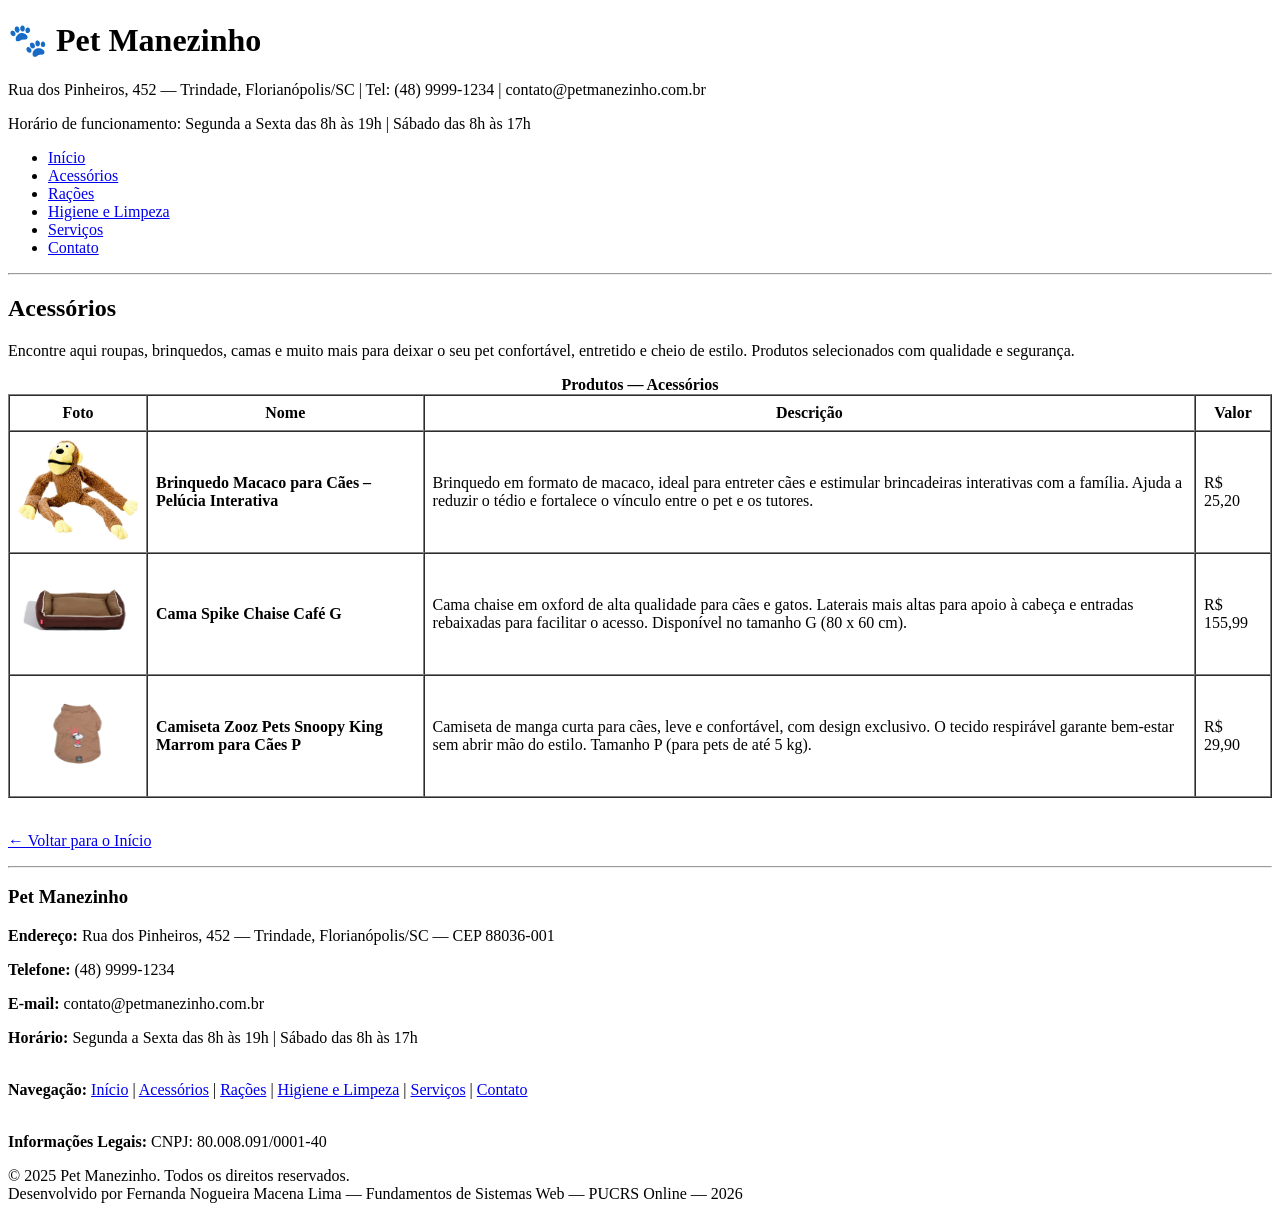
==== acessorios.html @ ad9adc55 "Initial Commit" ====
<!DOCTYPE html>
<html lang="pt-BR">
<head>
  <meta charset="UTF-8" />
  <title>Pet Manezinho — Acessórios</title>
</head>
<body>

<header>
  <h1>🐾 Pet Manezinho</h1>
  <p>Rua dos Pinheiros, 452 — Trindade, Florianópolis/SC | Tel: (48) 9999-1234 | contato@petmanezinho.com.br</p>
  <p>Horário de funcionamento: Segunda a Sexta das 8h às 19h | Sábado das 8h às 17h</p>

  <nav>
    <ul>
      <li><a href="index.html">Início</a></li>
      <li><a href="acessorios.html">Acessórios</a></li>
      <li><a href="racoes.html">Rações</a></li>
      <li><a href="higiene.html">Higiene e Limpeza</a></li>
      <li><a href="servicos.html">Serviços</a></li>
      <li><a href="contato.html">Contato</a></li>
    </ul>
  </nav>
  <hr/>
</header>

<main>

  <h2>Acessórios</h2>
  <p>
    Encontre aqui roupas, brinquedos, camas e muito mais para deixar o seu pet
    confortável, entretido e cheio de estilo. Produtos selecionados com qualidade e segurança.
  </p>

  <table border="1" cellpadding="8" cellspacing="0">
    <caption><strong>Produtos — Acessórios</strong></caption>
    <thead>
      <tr>
        <th>Foto</th>
        <th>Nome</th>
        <th>Descrição</th>
        <th>Valor</th>
      </tr>
    </thead>
    <tbody>

      <tr>
        <td>
          <img
            src="pelucia-macaco.jpg"
            alt="Pelúcia Macaco"
            width="120"
            height="100"
          />
        </td>
        <td><strong>Brinquedo Macaco para Cães – Pelúcia Interativa</strong></td>
        <td>
          Brinquedo em formato de macaco, ideal para entreter cães e estimular brincadeiras interativas com a família. 
          Ajuda a reduzir o tédio e fortalece o vínculo entre o pet e os tutores.
        </td>
        <td>R$ 25,20</td>
      </tr>

      <tr>
        <td>
          <img
            src="cama-pet.jpg"
            alt="Cama Spike Chaise Café"
            width="120"
            height="100"
          />
        </td>
        <td><strong>Cama Spike Chaise Café G</strong></td>
        <td>
          Cama chaise em oxford de alta qualidade para cães e gatos. 
          Laterais mais altas para apoio à cabeça e entradas rebaixadas para facilitar o acesso. 
          Disponível no tamanho G (80 x 60 cm).
        </td>
        <td>R$ 155,99</td>
      </tr>

      <tr>
        <td>
          <img
            src="roupa-snoopy.jpg"
            alt="Camiseta Snoopy P"
            width="120"
            height="100"
          />
        </td>
        <td><strong>Camiseta Zooz Pets Snoopy King Marrom para Cães P</strong></td>
        <td>
          Camiseta de manga curta para cães, leve e confortável, com design exclusivo. 
          O tecido respirável garante bem-estar sem abrir mão do estilo. 
          Tamanho P (para pets de até 5 kg).
        </td>
        <td>R$ 29,90</td>
      </tr>

    </tbody>
  </table>

  <br/>
  <p><a href="index.html">← Voltar para o Início</a></p>

</main>

<hr/>
<footer>
  <h3>Pet Manezinho</h3>
  <p><strong>Endereço:</strong> Rua dos Pinheiros, 452 — Trindade, Florianópolis/SC — CEP 88036-001</p>
  <p><strong>Telefone:</strong> (48) 9999-1234</p>
  <p><strong>E-mail:</strong> contato@petmanezinho.com.br</p>
  <p><strong>Horário:</strong> Segunda a Sexta das 8h às 19h | Sábado das 8h às 17h</p>
  <br/>
  <nav>
    <strong>Navegação:</strong>
    <a href="index.html">Início</a> |
    <a href="acessorios.html">Acessórios</a> |
    <a href="racoes.html">Rações</a> |
    <a href="higiene.html">Higiene e Limpeza</a> |
    <a href="servicos.html">Serviços</a> |
    <a href="contato.html">Contato</a>
  </nav>
  <br/>
  <p>
    <strong>Informações Legais:</strong>
    CNPJ: 80.008.091/0001-40
  </p>
  <p>
    &copy; 2025 Pet Manezinho. Todos os direitos reservados.<br/>
    Desenvolvido por Fernanda Nogueira Macena Lima — Fundamentos de Sistemas Web — PUCRS Online — 2026
  </p>
</footer>

</body>
</html>
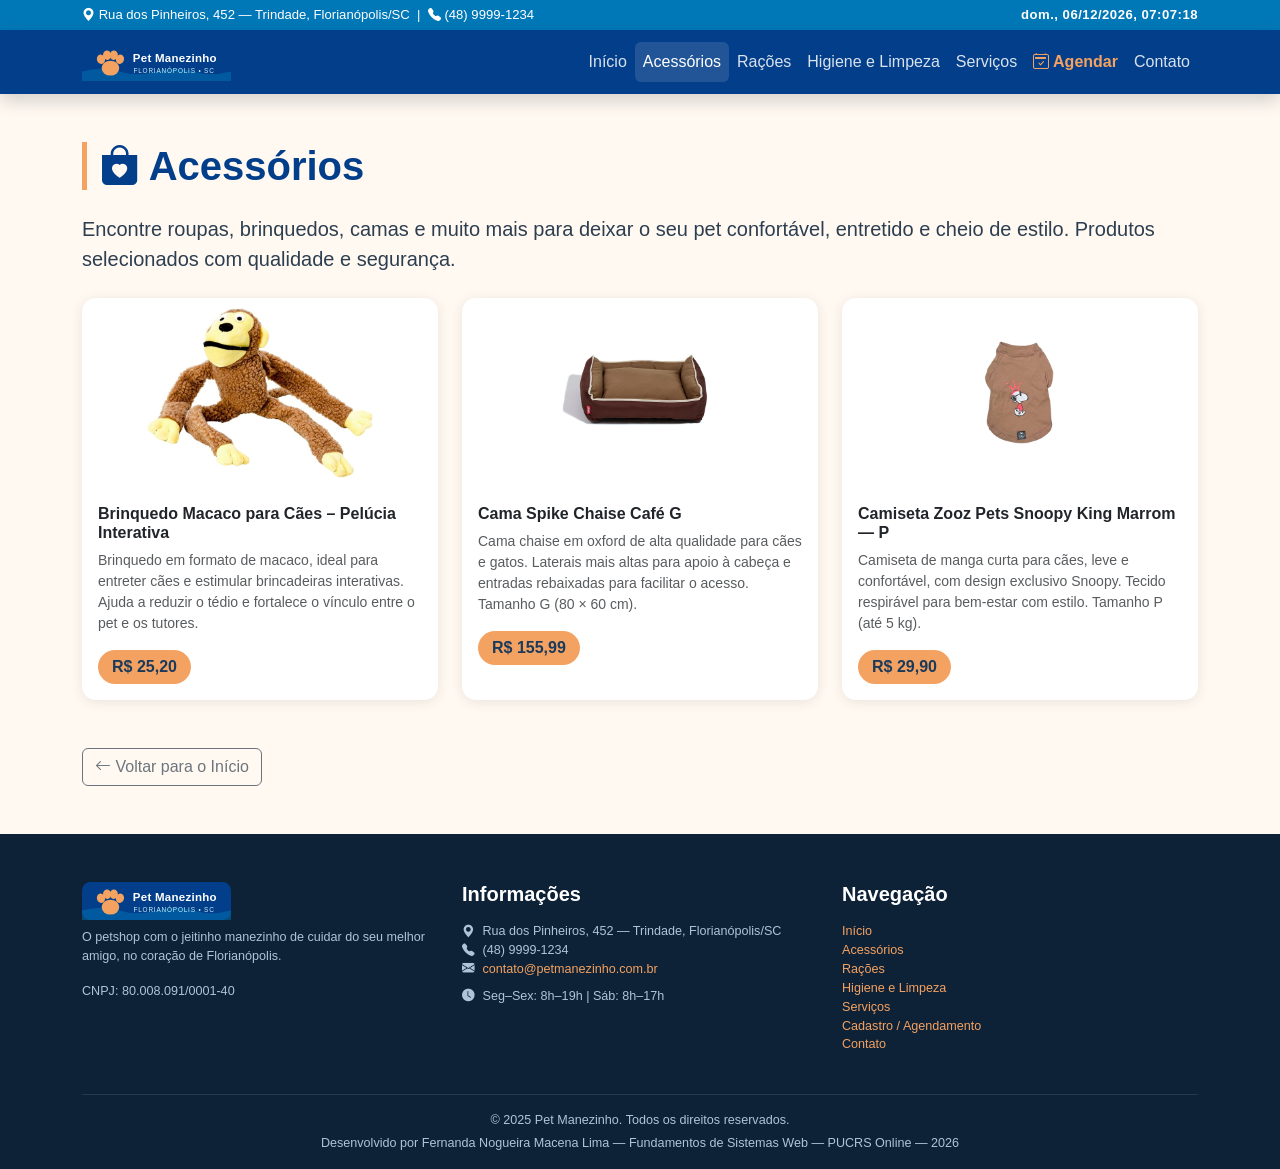
==== commit 3b26010d: "Projeto Fase 2" ====
--- a/acessorios.html
+++ b/acessorios.html
@@ -2,136 +2,181 @@
 <html lang="pt-BR">
 <head>
   <meta charset="UTF-8" />
+  <meta name="viewport" content="width=device-width, initial-scale=1.0" />
   <title>Pet Manezinho — Acessórios</title>
+  <link href="https://cdn.jsdelivr.net/npm/bootstrap@5.3.3/dist/css/bootstrap.min.css" rel="stylesheet" />
+  <link href="https://cdn.jsdelivr.net/npm/bootstrap-icons@1.11.3/font/bootstrap-icons.css" rel="stylesheet" />
+  <link rel="stylesheet" href="style.css" />
 </head>
 <body>
 
-<header>
-  <h1>🐾 Pet Manezinho</h1>
-  <p>Rua dos Pinheiros, 452 — Trindade, Florianópolis/SC | Tel: (48) 9999-1234 | contato@petmanezinho.com.br</p>
-  <p>Horário de funcionamento: Segunda a Sexta das 8h às 19h | Sábado das 8h às 17h</p>
+<a href="#main-content" class="visually-hidden-focusable btn btn-sm btn-warning position-absolute top-0 start-0 m-1 z-3">
+  Pular para o conteúdo principal
+</a>
 
-  <nav>
-    <ul>
-      <li><a href="index.html">Início</a></li>
-      <li><a href="acessorios.html">Acessórios</a></li>
-      <li><a href="racoes.html">Rações</a></li>
-      <li><a href="higiene.html">Higiene e Limpeza</a></li>
-      <li><a href="servicos.html">Serviços</a></li>
-      <li><a href="contato.html">Contato</a></li>
-    </ul>
-  </nav>
-  <hr/>
-</header>
+<!-- Barra de informações -->
+<div class="header-info" role="banner">
+  <div class="container d-flex justify-content-between align-items-center flex-wrap gap-1">
+    <span>
+      <i class="bi bi-geo-alt-fill" aria-hidden="true"></i>
+      Rua dos Pinheiros, 452 — Trindade, Florianópolis/SC &nbsp;|&nbsp;
+      <i class="bi bi-telephone-fill" aria-hidden="true"></i>
+      (48) 9999-1234
+    </span>
+    <span id="live-clock" aria-live="polite" aria-label="Horário atual"></span>
+  </div>
+</div>
 
-<main>
+<!-- Navbar -->
+<nav class="navbar navbar-expand-lg navbar-petmanezinho shadow" aria-label="Navegação principal">
+  <div class="container">
+    <a class="navbar-brand" href="index.html" aria-label="Pet Manezinho — página inicial"><img src="logo.svg" alt="Logo Pet Manezinho — pet shop em Florianópolis" height="38" style="height:38px;width:auto;"></a>
+    <button class="navbar-toggler" type="button" data-bs-toggle="collapse"
+            data-bs-target="#navbarMain" aria-controls="navbarMain"
+            aria-expanded="false" aria-label="Abrir menu de navegação">
+      <span class="navbar-toggler-icon"></span>
+    </button>
+    <div class="collapse navbar-collapse" id="navbarMain">
+      <ul class="navbar-nav ms-auto mb-2 mb-lg-0">
+        <li class="nav-item"><a class="nav-link" href="index.html">Início</a></li>
+        <li class="nav-item"><a class="nav-link active" aria-current="page" href="acessorios.html">Acessórios</a></li>
+        <li class="nav-item"><a class="nav-link" href="racoes.html">Rações</a></li>
+        <li class="nav-item"><a class="nav-link" href="higiene.html">Higiene e Limpeza</a></li>
+        <li class="nav-item"><a class="nav-link" href="servicos.html">Serviços</a></li>
+        <li class="nav-item">
+          <a class="nav-link fw-bold" href="cadastro.html" style="color: #F4A261 !important;">
+            <i class="bi bi-calendar2-check" aria-hidden="true"></i> Agendar
+          </a>
+        </li>
+        <li class="nav-item"><a class="nav-link" href="contato.html">Contato</a></li>
+      </ul>
+    </div>
+  </div>
+</nav>
 
-  <h2>Acessórios</h2>
-  <p>
-    Encontre aqui roupas, brinquedos, camas e muito mais para deixar o seu pet
-    confortável, entretido e cheio de estilo. Produtos selecionados com qualidade e segurança.
-  </p>
+<main id="main-content">
 
-  <table border="1" cellpadding="8" cellspacing="0">
-    <caption><strong>Produtos — Acessórios</strong></caption>
-    <thead>
-      <tr>
-        <th>Foto</th>
-        <th>Nome</th>
-        <th>Descrição</th>
-        <th>Valor</th>
-      </tr>
-    </thead>
-    <tbody>
+  <div class="container my-5">
 
-      <tr>
-        <td>
-          <img
-            src="pelucia-macaco.jpg"
-            alt="Pelúcia Macaco"
-            width="120"
-            height="100"
-          />
-        </td>
-        <td><strong>Brinquedo Macaco para Cães – Pelúcia Interativa</strong></td>
-        <td>
-          Brinquedo em formato de macaco, ideal para entreter cães e estimular brincadeiras interativas com a família. 
-          Ajuda a reduzir o tédio e fortalece o vínculo entre o pet e os tutores.
-        </td>
-        <td>R$ 25,20</td>
-      </tr>
+    <h1 class="section-title">
+      <i class="bi bi-bag-heart-fill" aria-hidden="true"></i> Acessórios
+    </h1>
+    <p class="lead mb-4">
+      Encontre roupas, brinquedos, camas e muito mais para deixar o seu pet confortável,
+      entretido e cheio de estilo. Produtos selecionados com qualidade e segurança.
+    </p>
 
-      <tr>
-        <td>
-          <img
-            src="cama-pet.jpg"
-            alt="Cama Spike Chaise Café"
-            width="120"
-            height="100"
-          />
-        </td>
-        <td><strong>Cama Spike Chaise Café G</strong></td>
-        <td>
-          Cama chaise em oxford de alta qualidade para cães e gatos. 
-          Laterais mais altas para apoio à cabeça e entradas rebaixadas para facilitar o acesso. 
-          Disponível no tamanho G (80 x 60 cm).
-        </td>
-        <td>R$ 155,99</td>
-      </tr>
+    <div class="row g-4" role="list" aria-label="Lista de produtos — Acessórios">
 
-      <tr>
-        <td>
-          <img
-            src="roupa-snoopy.jpg"
-            alt="Camiseta Snoopy P"
-            width="120"
-            height="100"
-          />
-        </td>
-        <td><strong>Camiseta Zooz Pets Snoopy King Marrom para Cães P</strong></td>
-        <td>
-          Camiseta de manga curta para cães, leve e confortável, com design exclusivo. 
-          O tecido respirável garante bem-estar sem abrir mão do estilo. 
-          Tamanho P (para pets de até 5 kg).
-        </td>
-        <td>R$ 29,90</td>
-      </tr>
+      <div class="col-sm-6 col-lg-4" role="listitem">
+        <article class="card card-produto">
+          <img src="pelucia-macaco.jpg"
+               class="card-img-top"
+               alt="Brinquedo pelúcia em formato de macaco para cães — Pet Manezinho" />
+          <div class="card-body">
+            <h2 class="card-title h6 fw-bold">Brinquedo Macaco para Cães – Pelúcia Interativa</h2>
+            <p class="card-text text-muted small">
+              Brinquedo em formato de macaco, ideal para entreter cães e estimular brincadeiras
+              interativas. Ajuda a reduzir o tédio e fortalece o vínculo entre o pet e os tutores.
+            </p>
+            <div class="mt-3">
+              <span class="badge-preco" aria-label="Preço: R$ 25,20">R$ 25,20</span>
+            </div>
+          </div>
+        </article>
+      </div>
 
-    </tbody>
-  </table>
+      <div class="col-sm-6 col-lg-4" role="listitem">
+        <article class="card card-produto">
+          <img src="cama-pet.jpg"
+               class="card-img-top"
+               alt="Cama chaise Spike Café tamanho G para cães e gatos — Pet Manezinho" />
+          <div class="card-body">
+            <h2 class="card-title h6 fw-bold">Cama Spike Chaise Café G</h2>
+            <p class="card-text text-muted small">
+              Cama chaise em oxford de alta qualidade para cães e gatos. Laterais mais altas
+              para apoio à cabeça e entradas rebaixadas para facilitar o acesso.
+              Tamanho G (80 × 60 cm).
+            </p>
+            <div class="mt-3">
+              <span class="badge-preco" aria-label="Preço: R$ 155,99">R$ 155,99</span>
+            </div>
+          </div>
+        </article>
+      </div>
 
-  <br/>
-  <p><a href="index.html">← Voltar para o Início</a></p>
+      <div class="col-sm-6 col-lg-4" role="listitem">
+        <article class="card card-produto">
+          <img src="roupa-snoopy.jpg"
+               class="card-img-top"
+               alt="Camiseta Zooz Pets Snoopy King Marrom para cães tamanho P — Pet Manezinho" />
+          <div class="card-body">
+            <h2 class="card-title h6 fw-bold">Camiseta Zooz Pets Snoopy King Marrom — P</h2>
+            <p class="card-text text-muted small">
+              Camiseta de manga curta para cães, leve e confortável, com design exclusivo Snoopy.
+              Tecido respirável para bem-estar com estilo. Tamanho P (até 5 kg).
+            </p>
+            <div class="mt-3">
+              <span class="badge-preco" aria-label="Preço: R$ 29,90">R$ 29,90</span>
+            </div>
+          </div>
+        </article>
+      </div>
 
+    </div>
+
+    <div class="mt-5">
+      <a href="index.html" class="btn btn-outline-secondary">
+        <i class="bi bi-arrow-left" aria-hidden="true"></i> Voltar para o Início
+      </a>
+    </div>
+
+  </div>
 </main>
 
-<hr/>
-<footer>
-  <h3>Pet Manezinho</h3>
-  <p><strong>Endereço:</strong> Rua dos Pinheiros, 452 — Trindade, Florianópolis/SC — CEP 88036-001</p>
-  <p><strong>Telefone:</strong> (48) 9999-1234</p>
-  <p><strong>E-mail:</strong> contato@petmanezinho.com.br</p>
-  <p><strong>Horário:</strong> Segunda a Sexta das 8h às 19h | Sábado das 8h às 17h</p>
-  <br/>
-  <nav>
-    <strong>Navegação:</strong>
-    <a href="index.html">Início</a> |
-    <a href="acessorios.html">Acessórios</a> |
-    <a href="racoes.html">Rações</a> |
-    <a href="higiene.html">Higiene e Limpeza</a> |
-    <a href="servicos.html">Serviços</a> |
-    <a href="contato.html">Contato</a>
-  </nav>
-  <br/>
-  <p>
-    <strong>Informações Legais:</strong>
-    CNPJ: 80.008.091/0001-40
-  </p>
-  <p>
-    &copy; 2025 Pet Manezinho. Todos os direitos reservados.<br/>
-    Desenvolvido por Fernanda Nogueira Macena Lima — Fundamentos de Sistemas Web — PUCRS Online — 2026
-  </p>
+<!-- Rodapé -->
+<footer class="site-footer pt-5 pb-3 mt-4" role="contentinfo">
+  <div class="container">
+    <div class="row g-4 mb-4">
+      <div class="col-md-4">
+        <p class="footer-logo mb-2"><img src="logo.svg" alt="Logo Pet Manezinho — pet shop em Florianópolis" height="38" style="height:38px;width:auto;"></p>
+        <p class="small">O petshop com o jeitinho manezinho de cuidar do seu melhor amigo, no coração de Florianópolis.</p>
+        <p class="small">CNPJ: 80.008.091/0001-40</p>
+      </div>
+      <div class="col-md-4">
+        <h5>Informações</h5>
+        <ul class="list-unstyled small">
+          <li><i class="bi bi-geo-alt-fill me-1" aria-hidden="true"></i> Rua dos Pinheiros, 452 — Trindade, Florianópolis/SC</li>
+          <li><i class="bi bi-telephone-fill me-1" aria-hidden="true"></i> (48) 9999-1234</li>
+          <li><i class="bi bi-envelope-fill me-1" aria-hidden="true"></i>
+            <a href="mailto:contato@petmanezinho.com.br">contato@petmanezinho.com.br</a>
+          </li>
+          <li class="mt-2"><i class="bi bi-clock-fill me-1" aria-hidden="true"></i> Seg–Sex: 8h–19h | Sáb: 8h–17h</li>
+        </ul>
+      </div>
+      <div class="col-md-4">
+        <h5>Navegação</h5>
+        <nav aria-label="Links do rodapé">
+          <ul class="list-unstyled small">
+            <li><a href="index.html">Início</a></li>
+            <li><a href="acessorios.html">Acessórios</a></li>
+            <li><a href="racoes.html">Rações</a></li>
+            <li><a href="higiene.html">Higiene e Limpeza</a></li>
+            <li><a href="servicos.html">Serviços</a></li>
+            <li><a href="cadastro.html">Cadastro / Agendamento</a></li>
+            <li><a href="contato.html">Contato</a></li>
+          </ul>
+        </nav>
+      </div>
+    </div>
+    <div class="border-top pt-3 text-center small">
+      <p class="mb-1">&copy; 2025 Pet Manezinho. Todos os direitos reservados.</p>
+      <p class="mb-0">Desenvolvido por Fernanda Nogueira Macena Lima — Fundamentos de Sistemas Web — PUCRS Online — 2026</p>
+    </div>
+  </div>
 </footer>
 
+<script src="https://cdn.jsdelivr.net/npm/bootstrap@5.3.3/dist/js/bootstrap.bundle.min.js"></script>
+<script src="script.js"></script>
 </body>
-</html>+</html>
--- a/style.css
+++ b/style.css
@@ -0,0 +1,361 @@
+/* =====================================================
+   Pet Manezinho — Estilo Personalizado
+   Tema: Pet Shop em Florianópolis/SC
+   Paleta: azul oceano + areia quente + verde natureza
+   ===================================================== */
+
+:root {
+  --pm-primary:       #0077B6;   /* azul oceano */
+  --pm-primary-dark:  #023E8A;   /* azul profundo */
+  --pm-secondary:     #F4A261;   /* areia/coral — calor de Floripa */
+  --pm-accent:        #52B788;   /* verde natureza */
+  --pm-light:         #CAF0F8;   /* azul claro */
+  --pm-cream:         #FFF9F2;   /* fundo creme suave */
+  --pm-dark:          #0D2137;   /* rodapé escuro */
+  --pm-text:          #2C3E50;
+}
+
+/* ─── Base ─────────────────────────────────────────── */
+body {
+  background-color: var(--pm-cream);
+  font-family: 'Segoe UI', Tahoma, Geneva, Verdana, sans-serif;
+  color: var(--pm-text);
+}
+
+a {
+  color: var(--pm-primary);
+}
+
+a:hover {
+  color: var(--pm-primary-dark);
+}
+
+/* ─── Barra de informações (topo) ───────────────────── */
+.header-info {
+  background-color: var(--pm-primary);
+  color: #fff;
+  font-size: 0.82rem;
+  padding: 5px 0;
+}
+
+.header-info a {
+  color: var(--pm-light);
+  text-decoration: none;
+}
+
+.header-info a:hover {
+  color: #fff;
+}
+
+#live-clock {
+  font-weight: 600;
+  letter-spacing: 0.5px;
+}
+
+/* ─── Navbar ────────────────────────────────────────── */
+.navbar-petmanezinho {
+  background-color: var(--pm-primary-dark);
+}
+
+.navbar-petmanezinho .navbar-brand {
+  color: #fff !important;
+  font-size: 1.35rem;
+  font-weight: 700;
+  letter-spacing: 0.5px;
+}
+
+.navbar-petmanezinho .nav-link {
+  color: rgba(255,255,255,0.85) !important;
+  font-weight: 500;
+  padding: 0.5rem 0.85rem;
+  border-radius: 6px;
+  transition: background 0.2s, color 0.2s;
+}
+
+.navbar-petmanezinho .nav-link:hover,
+.navbar-petmanezinho .nav-link.active {
+  color: #fff !important;
+  background-color: rgba(255,255,255,0.12);
+}
+
+.navbar-petmanezinho .navbar-toggler {
+  border-color: rgba(255,255,255,0.4);
+}
+
+.navbar-petmanezinho .navbar-toggler-icon {
+  background-image: url("data:image/svg+xml,%3csvg xmlns='http://www.w3.org/2000/svg' viewBox='0 0 30 30'%3e%3cpath stroke='rgba(255,255,255,0.85)' stroke-linecap='round' stroke-miterlimit='10' stroke-width='2' d='M4 7h22M4 15h22M4 23h22'/%3e%3c/svg%3e");
+}
+
+/* ─── Carrossel ─────────────────────────────────────── */
+.carousel {
+  overflow: hidden;
+}
+
+.carousel-inner {
+  overflow: hidden;
+}
+
+.carousel-item {
+  overflow: hidden;
+}
+
+.carousel-slide {
+  height: 420px;
+  background-size: cover;
+  background-position: center;
+  background-repeat: no-repeat;
+}
+
+.carousel-caption {
+  bottom: 2.5rem;
+}
+
+.carousel-caption-box {
+  background: rgba(2, 62, 138, 0.72);
+  border-radius: 10px;
+  padding: 14px 24px;
+  display: inline-block;
+  max-width: 520px;
+}
+
+.carousel-caption-box h2 {
+  font-size: 1.6rem;
+  font-weight: 700;
+  margin-bottom: 0.25rem;
+}
+
+.carousel-caption-box p {
+  font-size: 0.95rem;
+  margin-bottom: 0.6rem;
+}
+
+.carousel-indicators [data-bs-target] {
+  background-color: var(--pm-secondary);
+}
+
+/* ─── Títulos de seção ──────────────────────────────── */
+.section-title {
+  color: var(--pm-primary-dark);
+  font-weight: 700;
+  border-left: 5px solid var(--pm-secondary);
+  padding-left: 12px;
+  margin-bottom: 1.5rem;
+}
+
+/* ─── Cards de produtos ─────────────────────────────── */
+.card-produto {
+  border: none;
+  border-radius: 14px;
+  box-shadow: 0 2px 14px rgba(0,0,0,0.09);
+  transition: transform 0.22s ease, box-shadow 0.22s ease;
+  background: #fff;
+  height: 100%;
+}
+
+.card-produto:hover {
+  transform: translateY(-5px);
+  box-shadow: 0 8px 24px rgba(0,0,0,0.14);
+}
+
+.card-produto .card-img-top {
+  border-radius: 14px 14px 0 0;
+  object-fit: contain;
+  object-position: center;
+  height: 190px;
+  width: 100%;
+  background-color: transparent;
+  padding: 10px;
+  mix-blend-mode: multiply;
+}
+
+.badge-preco {
+  background-color: var(--pm-secondary);
+  color: #1A3A5C;
+  font-weight: 700;
+  font-size: 1rem;
+  border-radius: 20px;
+  padding: 5px 14px;
+  display: inline-block;
+}
+
+/* ─── Cards de funcionalidades (homepage) ───────────── */
+.feature-card {
+  background: #fff;
+  border-radius: 14px;
+  padding: 28px 20px;
+  text-align: center;
+  box-shadow: 0 2px 10px rgba(0,0,0,0.07);
+  height: 100%;
+  border-top: 4px solid var(--pm-primary);
+}
+
+.feature-icon {
+  font-size: 2.4rem;
+  color: var(--pm-primary);
+  margin-bottom: 0.75rem;
+  display: block;
+}
+
+.feature-card h5 {
+  font-weight: 700;
+  color: var(--pm-primary-dark);
+  margin-bottom: 0.5rem;
+}
+
+/* ─── Cards de serviços ─────────────────────────────── */
+.servico-card {
+  border: none;
+  border-radius: 14px;
+  overflow: hidden;
+  box-shadow: 0 3px 16px rgba(0,0,0,0.1);
+  height: 100%;
+}
+
+.servico-card .card-header {
+  background-color: var(--pm-primary);
+  color: #fff;
+  font-weight: 700;
+  font-size: 1.05rem;
+  padding: 14px 20px;
+}
+
+.servico-card .card-header.telebusca {
+  background-color: var(--pm-accent);
+}
+
+.servico-card .card-body {
+  padding: 20px;
+}
+
+/* ─── Formulários ───────────────────────────────────── */
+.form-section-header {
+  background: linear-gradient(135deg, var(--pm-primary), var(--pm-primary-dark));
+  color: #fff;
+  border-radius: 10px;
+  padding: 10px 18px;
+  font-weight: 600;
+  font-size: 1.05rem;
+  margin-bottom: 1.25rem;
+  display: flex;
+  align-items: center;
+  gap: 8px;
+}
+
+.form-control:focus,
+.form-select:focus,
+.form-check-input:focus {
+  border-color: var(--pm-primary);
+  box-shadow: 0 0 0 0.2rem rgba(0, 119, 182, 0.22);
+}
+
+label.form-label {
+  font-weight: 600;
+  color: var(--pm-text);
+  font-size: 0.9rem;
+}
+
+.btn-agendar {
+  background: linear-gradient(135deg, var(--pm-primary), var(--pm-primary-dark));
+  border: none;
+  color: #fff;
+  font-weight: 700;
+  font-size: 1.05rem;
+  border-radius: 30px;
+  padding: 12px 40px;
+  letter-spacing: 0.5px;
+  transition: opacity 0.2s, transform 0.2s;
+}
+
+.btn-agendar:hover {
+  opacity: 0.9;
+  transform: translateY(-2px);
+  color: #fff;
+}
+
+/* ─── Tabelas ───────────────────────────────────────── */
+.table-pm thead {
+  background-color: var(--pm-primary);
+  color: #fff;
+}
+
+.table-pm tbody tr:hover {
+  background-color: #EAF4FB;
+}
+
+/* ─── Bloco de contato ──────────────────────────────── */
+.contact-icon {
+  color: var(--pm-primary);
+  font-size: 1.3rem;
+  width: 28px;
+  flex-shrink: 0;
+}
+
+.contact-card {
+  background: #fff;
+  border-radius: 14px;
+  padding: 24px;
+  box-shadow: 0 2px 14px rgba(0,0,0,0.08);
+}
+
+/* ─── Saudação dinâmica ─────────────────────────────── */
+#saudacao {
+  font-size: 1.1rem;
+  font-weight: 600;
+  color: var(--pm-secondary);
+}
+
+/* ─── Hero banner (index) ───────────────────────────── */
+.hero-banner {
+  background: linear-gradient(135deg, var(--pm-primary-dark) 0%, var(--pm-primary) 60%, var(--pm-accent) 100%);
+  color: #fff;
+  padding: 48px 0 40px;
+  margin-bottom: 2rem;
+}
+
+/* ─── Rodapé ────────────────────────────────────────── */
+footer.site-footer {
+  background-color: var(--pm-dark);
+  color: #b0c4d8;
+  font-size: 0.9rem;
+}
+
+footer.site-footer h5 {
+  color: #fff;
+  font-weight: 700;
+  margin-bottom: 1rem;
+}
+
+footer.site-footer a {
+  color: var(--pm-secondary);
+  text-decoration: none;
+}
+
+footer.site-footer a:hover {
+  color: #fff;
+}
+
+footer.site-footer .border-top {
+  border-color: rgba(255,255,255,0.1) !important;
+}
+
+footer.site-footer .footer-logo {
+  font-size: 1.25rem;
+  font-weight: 700;
+  color: #fff;
+}
+
+/* ─── Responsividade ────────────────────────────────── */
+@media (max-width: 768px) {
+  .carousel-slide {
+    height: 200px;
+  }
+
+  .carousel-caption-box h2 {
+    font-size: 1.1rem;
+  }
+
+  .header-info .d-flex {
+    flex-direction: column;
+    gap: 2px;
+  }
+}
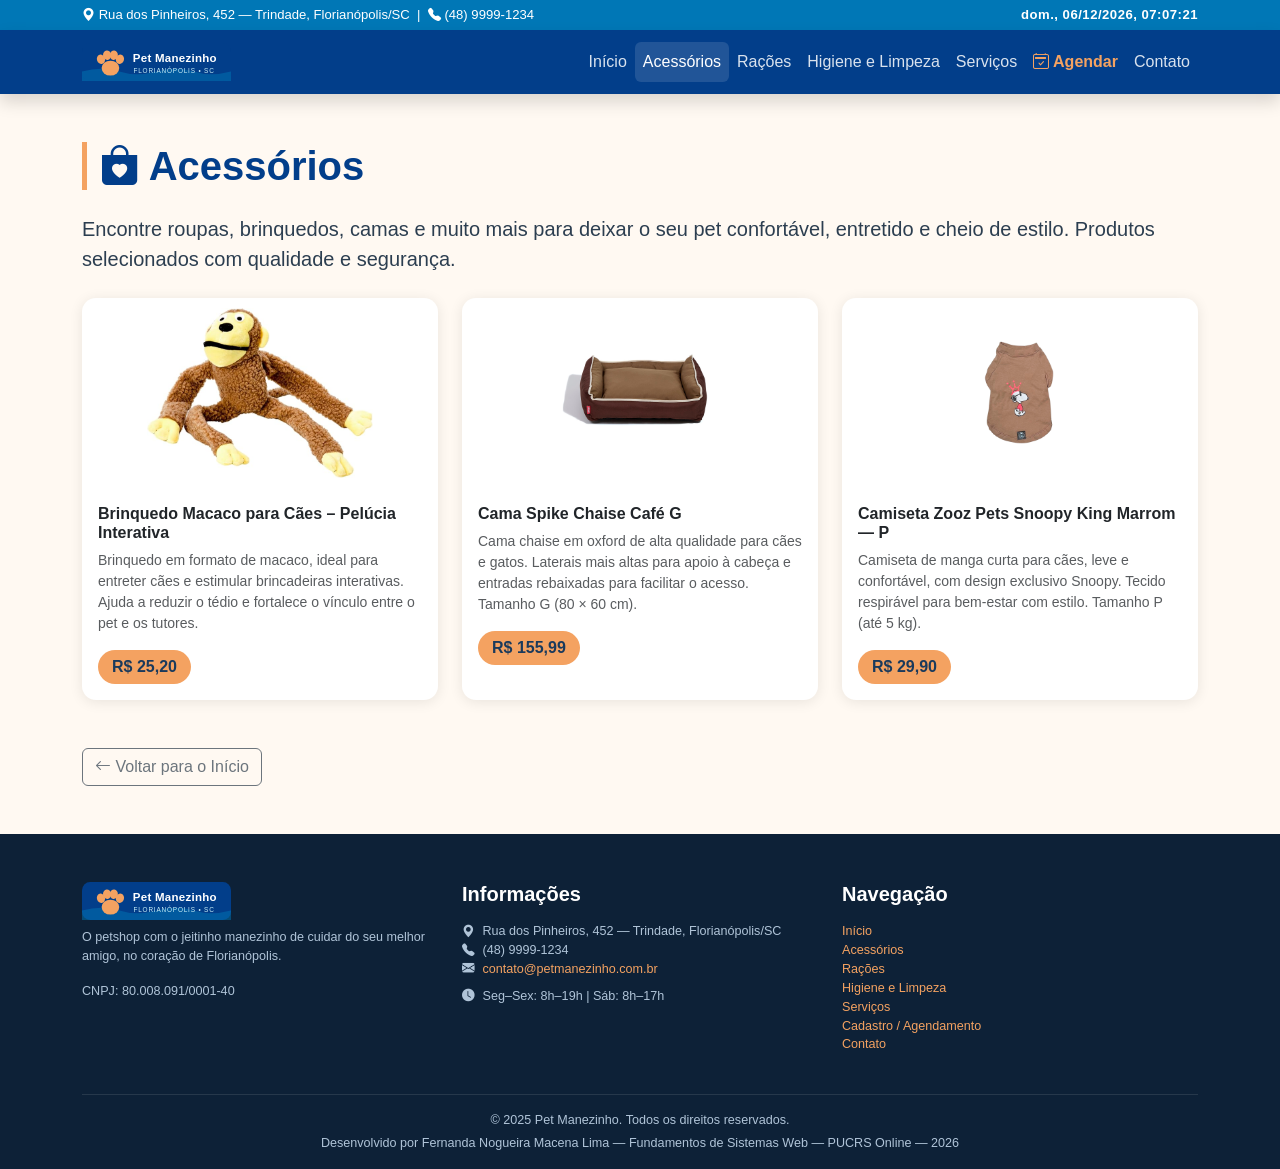
==== commit 8143c12b: "Correções de acessibilidade e pequenos ajustes" ====
--- a/acessorios.html
+++ b/acessorios.html
@@ -37,18 +37,19 @@
       <span class="navbar-toggler-icon"></span>
     </button>
     <div class="collapse navbar-collapse" id="navbarMain">
-      <ul class="navbar-nav ms-auto mb-2 mb-lg-0">
-        <li class="nav-item"><a class="nav-link" href="index.html">Início</a></li>
-        <li class="nav-item"><a class="nav-link active" aria-current="page" href="acessorios.html">Acessórios</a></li>
-        <li class="nav-item"><a class="nav-link" href="racoes.html">Rações</a></li>
-        <li class="nav-item"><a class="nav-link" href="higiene.html">Higiene e Limpeza</a></li>
-        <li class="nav-item"><a class="nav-link" href="servicos.html">Serviços</a></li>
-        <li class="nav-item">
-          <a class="nav-link fw-bold" href="cadastro.html" style="color: #F4A261 !important;">
+      <ul class="navbar-nav ms-auto mb-2 mb-lg-0" role="menubar">
+        <li class="nav-item" role="none"><a class="nav-link" href="index.html" role="menuitem">Início</a></li>
+        <li class="nav-item" role="none"><a class="nav-link active" aria-current="page" href="acessorios.html" role="menuitem">Acessórios</a></li>
+        <li class="nav-item" role="none"><a class="nav-link" href="racoes.html" role="menuitem">Rações</a></li>
+        <li class="nav-item" role="none"><a class="nav-link" href="higiene.html" role="menuitem">Higiene e Limpeza</a></li>
+        <li class="nav-item" role="none"><a class="nav-link" href="servicos.html" role="menuitem">Serviços</a></li>
+        <li class="nav-item" role="none">
+          <a class="nav-link fw-bold" href="cadastro.html" role="menuitem"
+             style="color: #F4A261 !important;">
             <i class="bi bi-calendar2-check" aria-hidden="true"></i> Agendar
           </a>
         </li>
-        <li class="nav-item"><a class="nav-link" href="contato.html">Contato</a></li>
+        <li class="nav-item" role="none"><a class="nav-link" href="contato.html" role="menuitem">Contato</a></li>
       </ul>
     </div>
   </div>
--- a/style.css
+++ b/style.css
@@ -1,8 +1,3 @@
-/* =====================================================
-   Pet Manezinho — Estilo Personalizado
-   Tema: Pet Shop em Florianópolis/SC
-   Paleta: azul oceano + areia quente + verde natureza
-   ===================================================== */
 
 :root {
   --pm-primary:       #0077B6;   /* azul oceano */
@@ -15,7 +10,7 @@
   --pm-text:          #2C3E50;
 }
 
-/* ─── Base ─────────────────────────────────────────── */
+/* Base */
 body {
   background-color: var(--pm-cream);
   font-family: 'Segoe UI', Tahoma, Geneva, Verdana, sans-serif;
@@ -30,7 +25,7 @@
   color: var(--pm-primary-dark);
 }
 
-/* ─── Barra de informações (topo) ───────────────────── */
+/*  Barra de informações (topo) */
 .header-info {
   background-color: var(--pm-primary);
   color: #fff;
@@ -52,7 +47,7 @@
   letter-spacing: 0.5px;
 }
 
-/* ─── Navbar ────────────────────────────────────────── */
+/*  Navbar */
 .navbar-petmanezinho {
   background-color: var(--pm-primary-dark);
 }
@@ -86,7 +81,7 @@
   background-image: url("data:image/svg+xml,%3csvg xmlns='http://www.w3.org/2000/svg' viewBox='0 0 30 30'%3e%3cpath stroke='rgba(255,255,255,0.85)' stroke-linecap='round' stroke-miterlimit='10' stroke-width='2' d='M4 7h22M4 15h22M4 23h22'/%3e%3c/svg%3e");
 }
 
-/* ─── Carrossel ─────────────────────────────────────── */
+/* Carrossel */
 .carousel {
   overflow: hidden;
 }
@@ -133,7 +128,7 @@
   background-color: var(--pm-secondary);
 }
 
-/* ─── Títulos de seção ──────────────────────────────── */
+/* Títulos de seção */
 .section-title {
   color: var(--pm-primary-dark);
   font-weight: 700;
@@ -142,7 +137,7 @@
   margin-bottom: 1.5rem;
 }
 
-/* ─── Cards de produtos ─────────────────────────────── */
+/* Cards de produtos */
 .card-produto {
   border: none;
   border-radius: 14px;
@@ -178,7 +173,7 @@
   display: inline-block;
 }
 
-/* ─── Cards de funcionalidades (homepage) ───────────── */
+/* Cards de funcionalidades (homepage) */
 .feature-card {
   background: #fff;
   border-radius: 14px;
@@ -202,7 +197,7 @@
   margin-bottom: 0.5rem;
 }
 
-/* ─── Cards de serviços ─────────────────────────────── */
+/* Cards de serviços */
 .servico-card {
   border: none;
   border-radius: 14px;
@@ -227,7 +222,7 @@
   padding: 20px;
 }
 
-/* ─── Formulários ───────────────────────────────────── */
+/* Formulários */
 .form-section-header {
   background: linear-gradient(135deg, var(--pm-primary), var(--pm-primary-dark));
   color: #fff;
@@ -272,17 +267,18 @@
   color: #fff;
 }
 
-/* ─── Tabelas ───────────────────────────────────────── */
+/*  Tabelas */
 .table-pm thead {
   background-color: var(--pm-primary);
   color: #fff;
 }
 
-.table-pm tbody tr:hover {
+.table-pm tbody tr:hover td,
+.table-pm tbody tr:hover th {
   background-color: #EAF4FB;
 }
 
-/* ─── Bloco de contato ──────────────────────────────── */
+/* Bloco de contato */
 .contact-icon {
   color: var(--pm-primary);
   font-size: 1.3rem;
@@ -297,14 +293,14 @@
   box-shadow: 0 2px 14px rgba(0,0,0,0.08);
 }
 
-/* ─── Saudação dinâmica ─────────────────────────────── */
+/* Saudação dinâmica */
 #saudacao {
   font-size: 1.1rem;
   font-weight: 600;
   color: var(--pm-secondary);
 }
 
-/* ─── Hero banner (index) ───────────────────────────── */
+/* Hero banner (index */
 .hero-banner {
   background: linear-gradient(135deg, var(--pm-primary-dark) 0%, var(--pm-primary) 60%, var(--pm-accent) 100%);
   color: #fff;
@@ -312,7 +308,7 @@
   margin-bottom: 2rem;
 }
 
-/* ─── Rodapé ────────────────────────────────────────── */
+/*  Rodapé */
 footer.site-footer {
   background-color: var(--pm-dark);
   color: #b0c4d8;
@@ -344,7 +340,7 @@
   color: #fff;
 }
 
-/* ─── Responsividade ────────────────────────────────── */
+/* Responsividade  */
 @media (max-width: 768px) {
   .carousel-slide {
     height: 200px;
